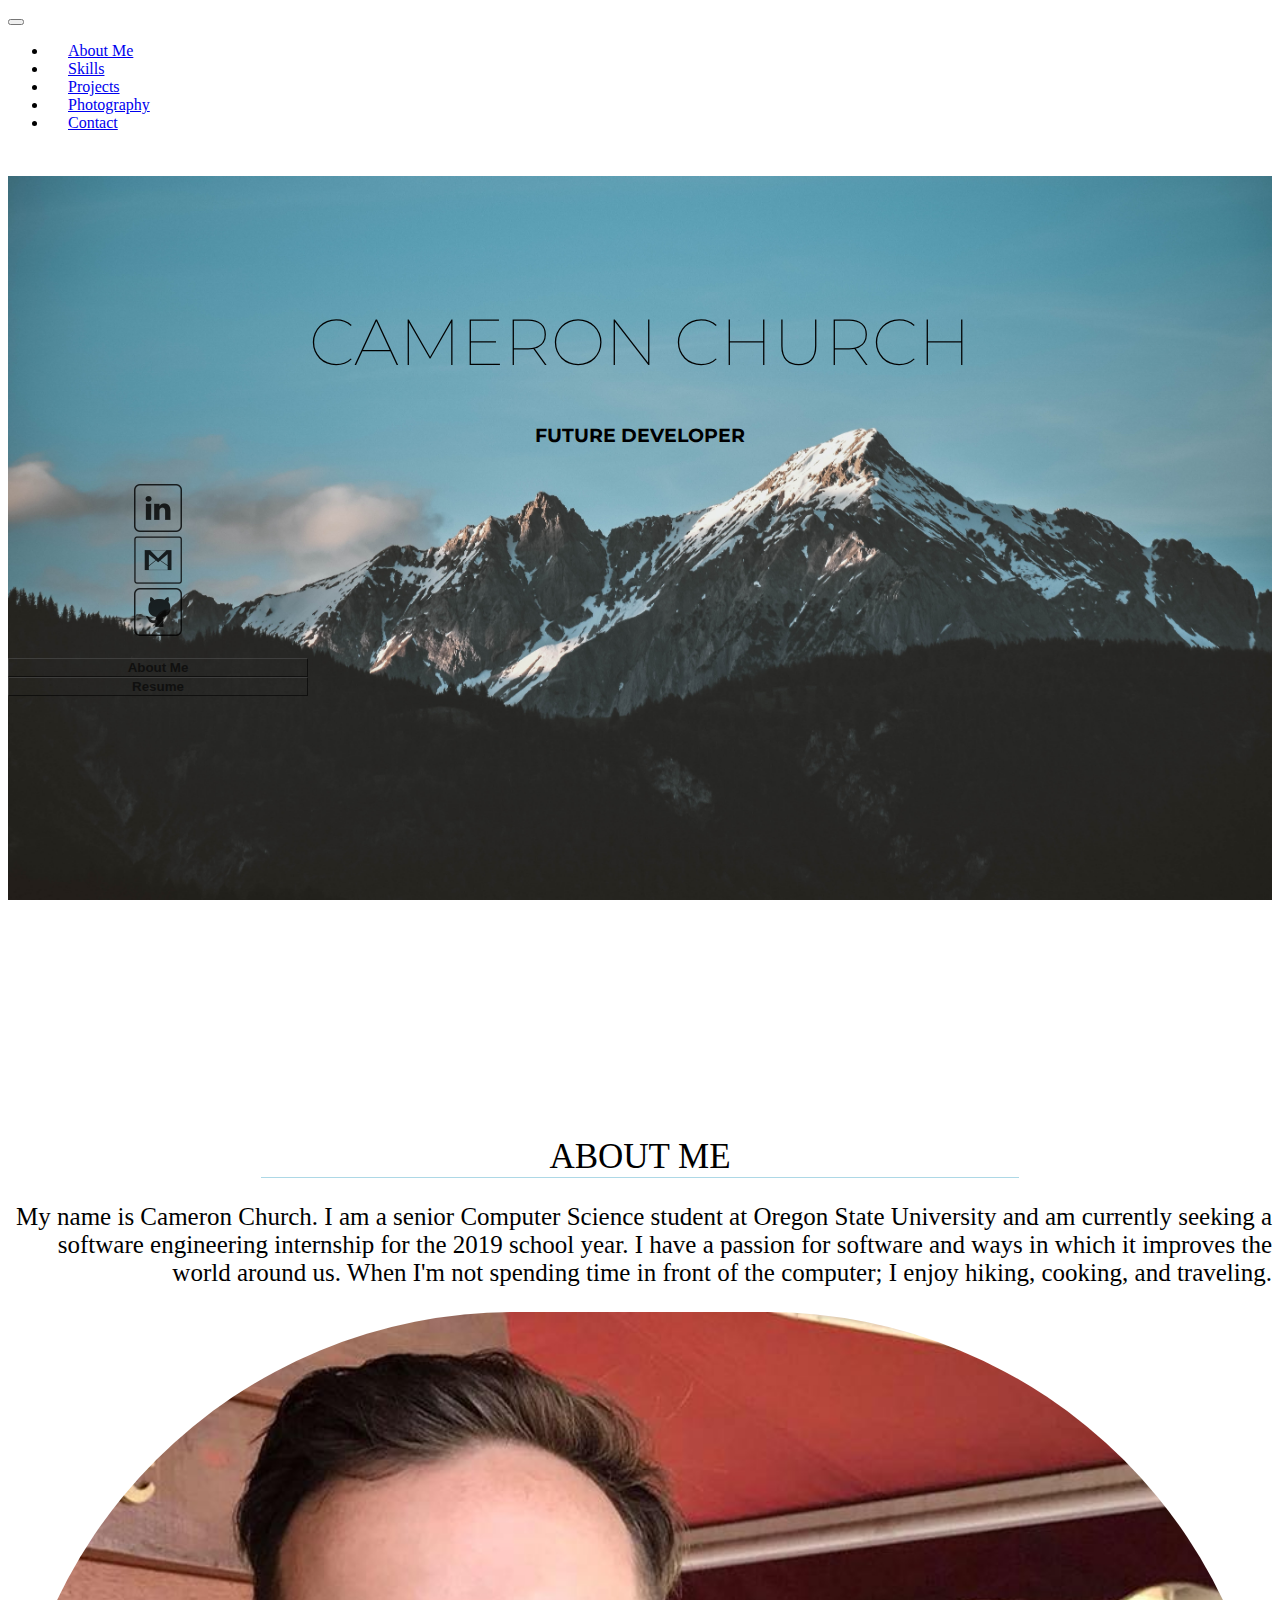
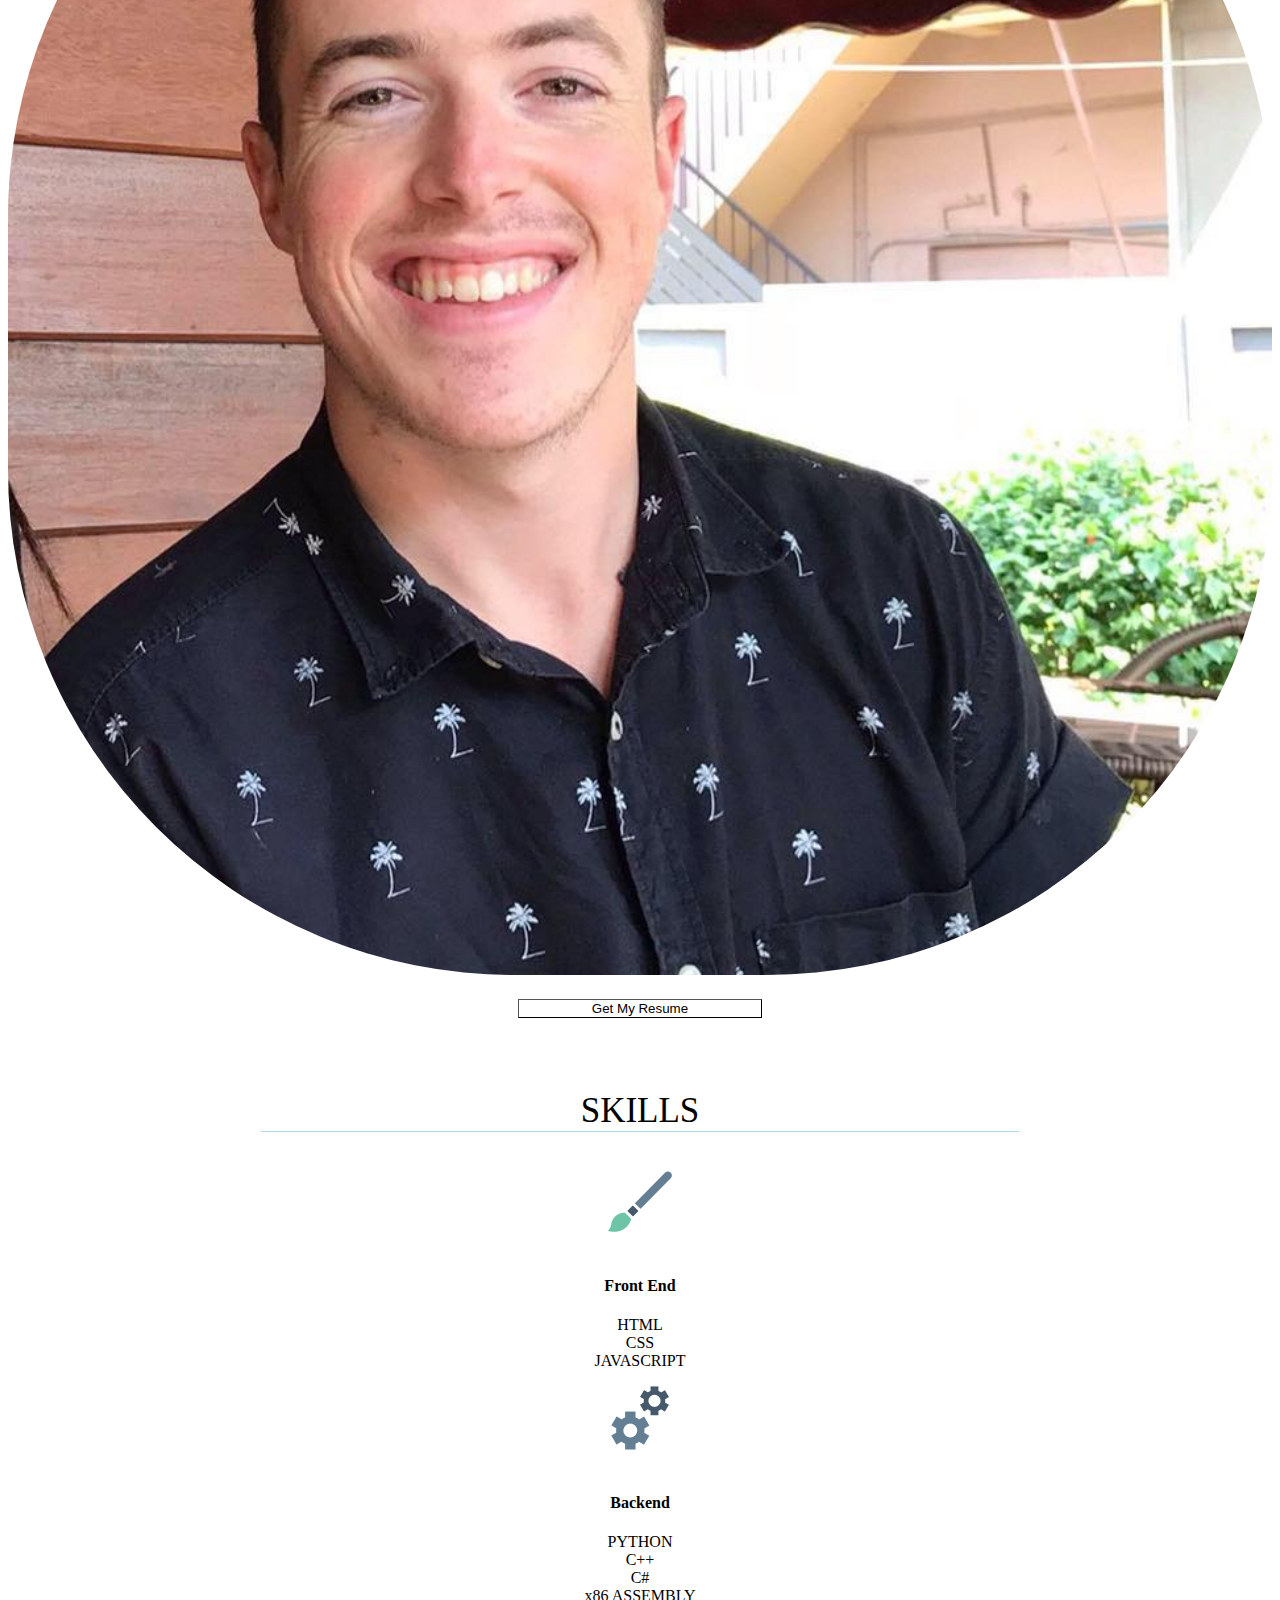
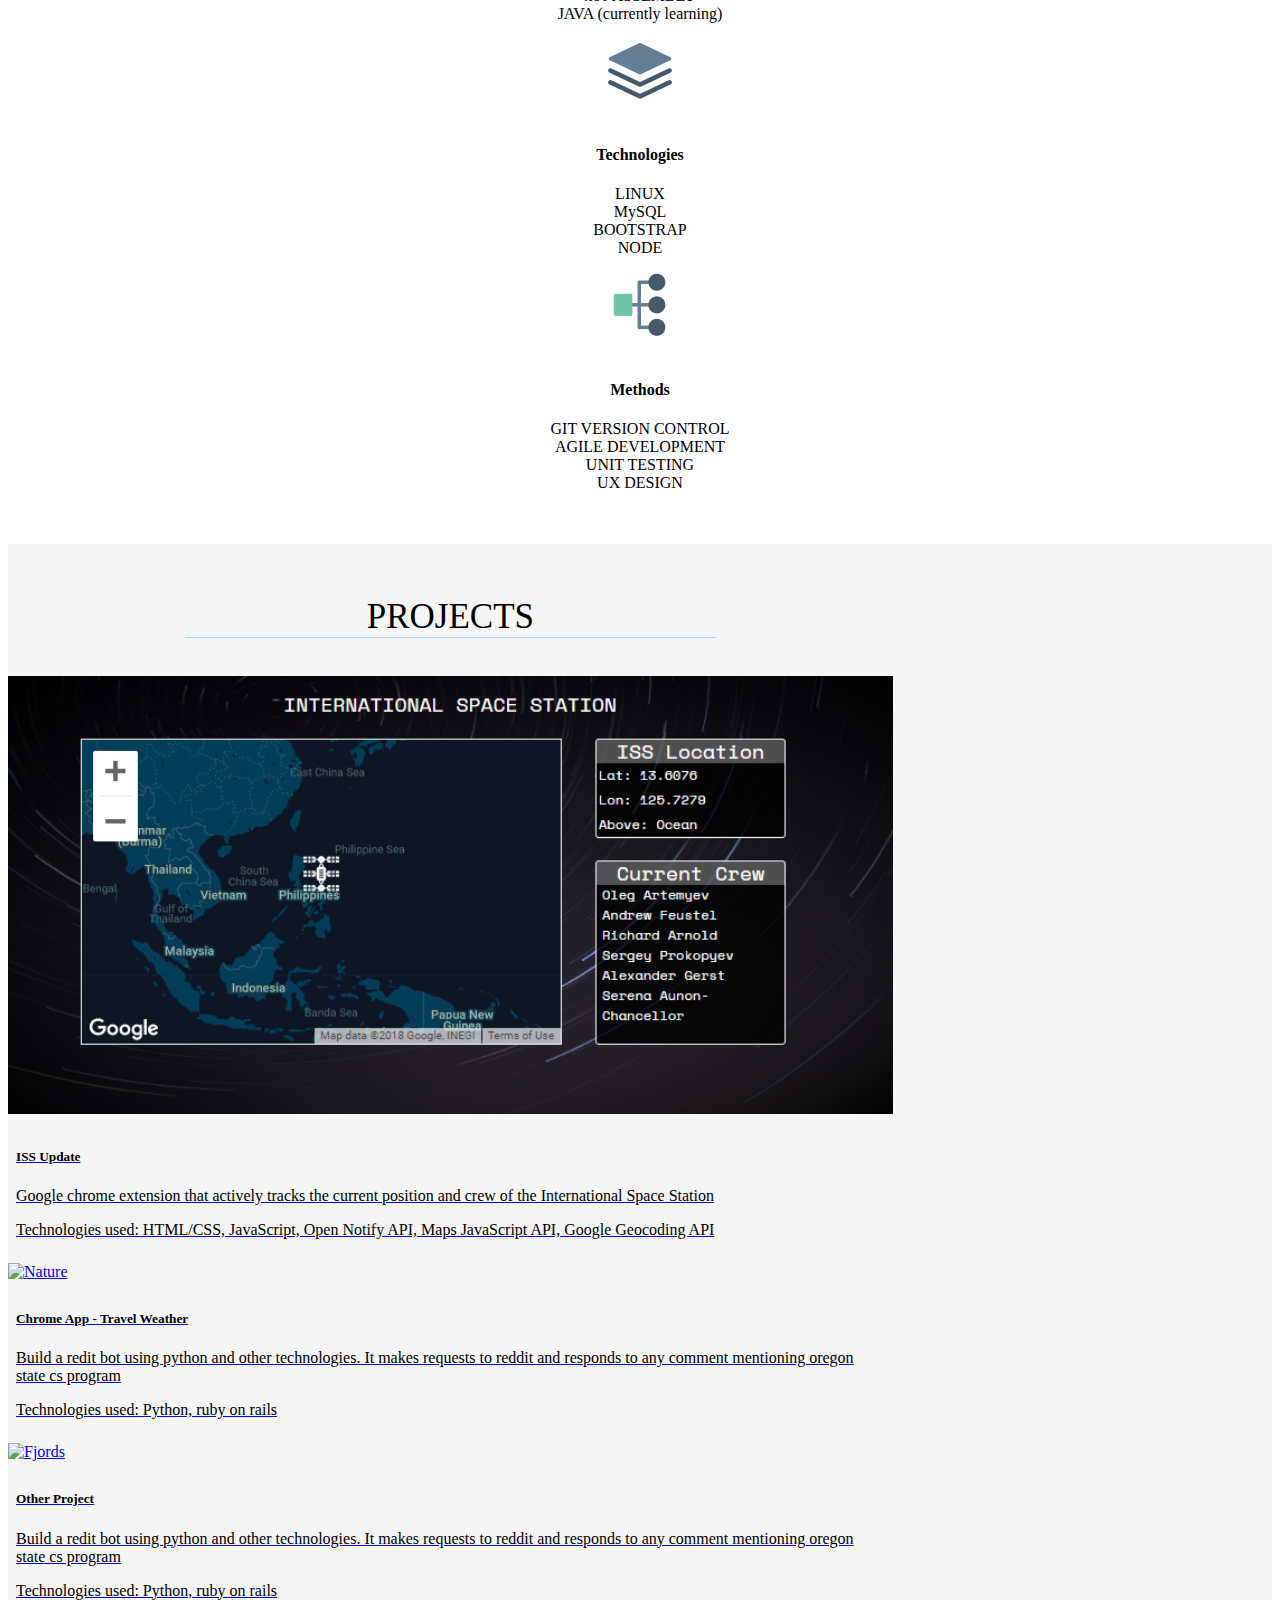
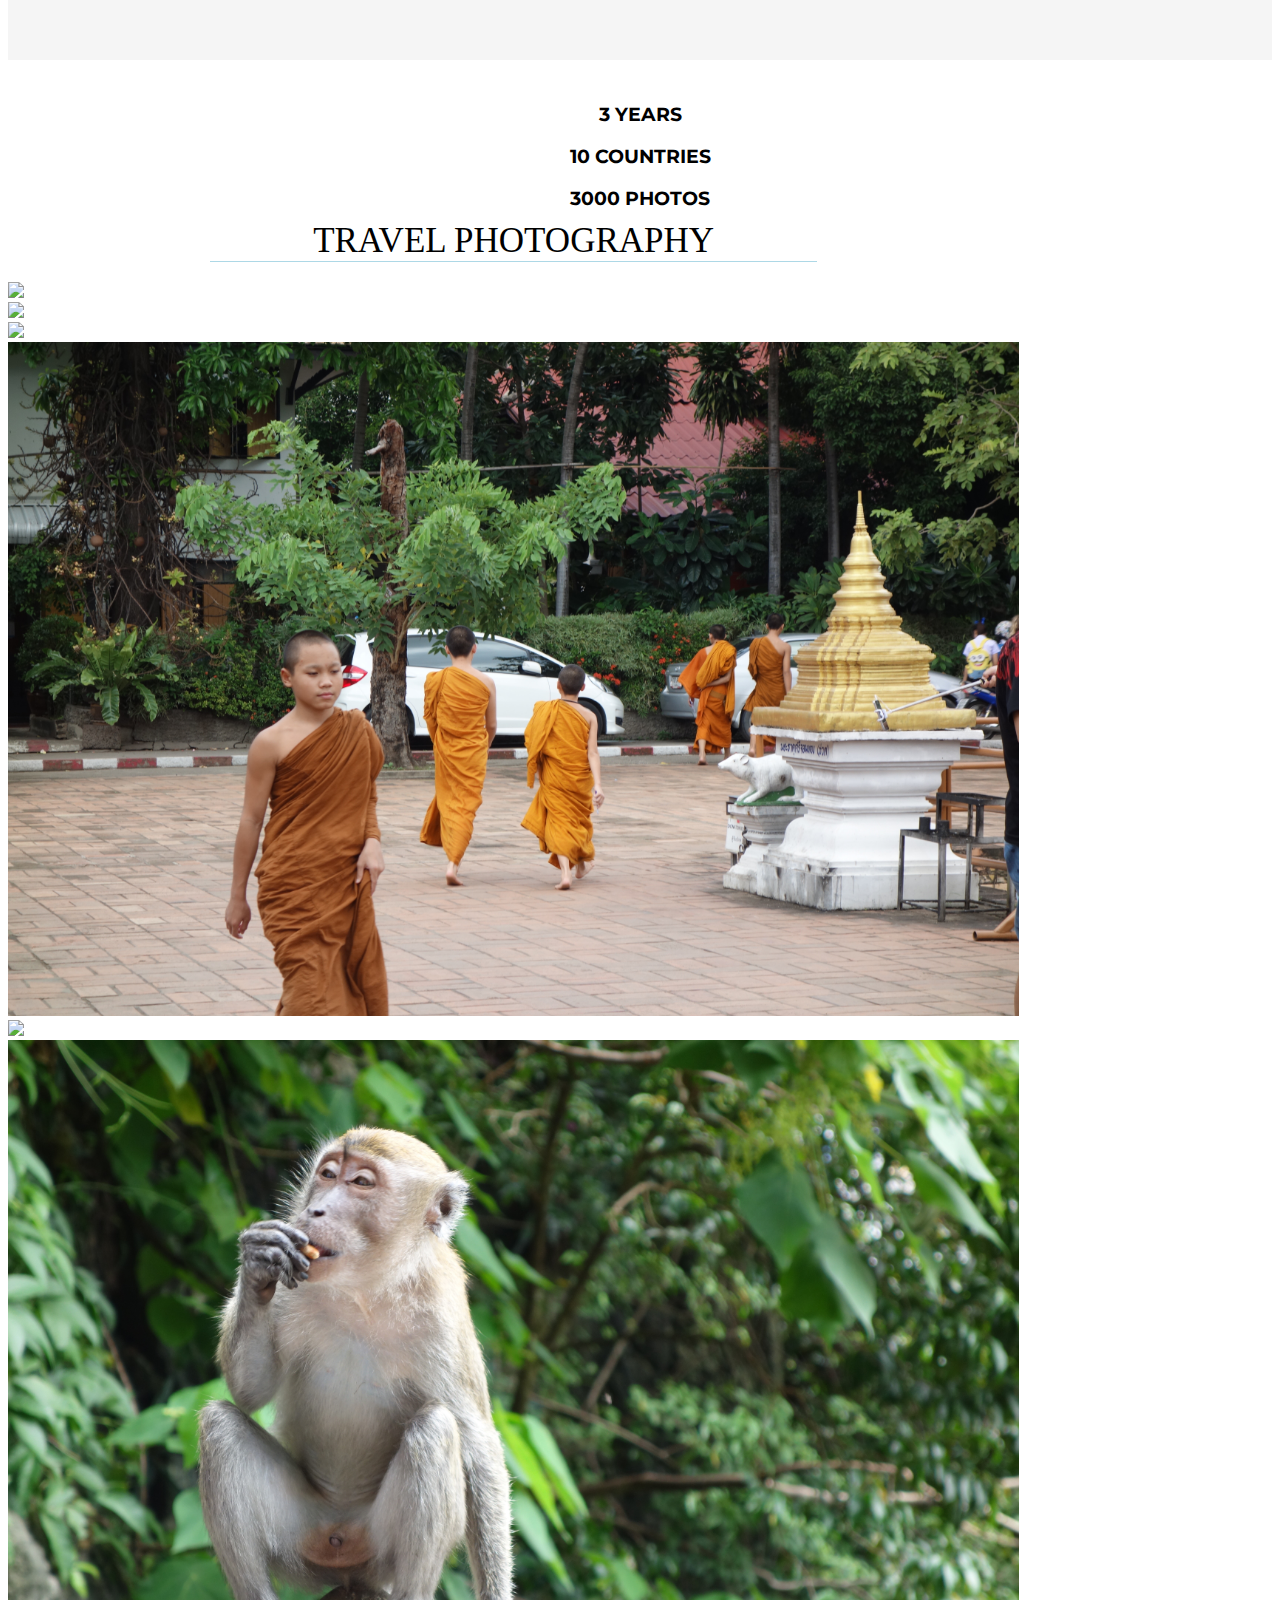
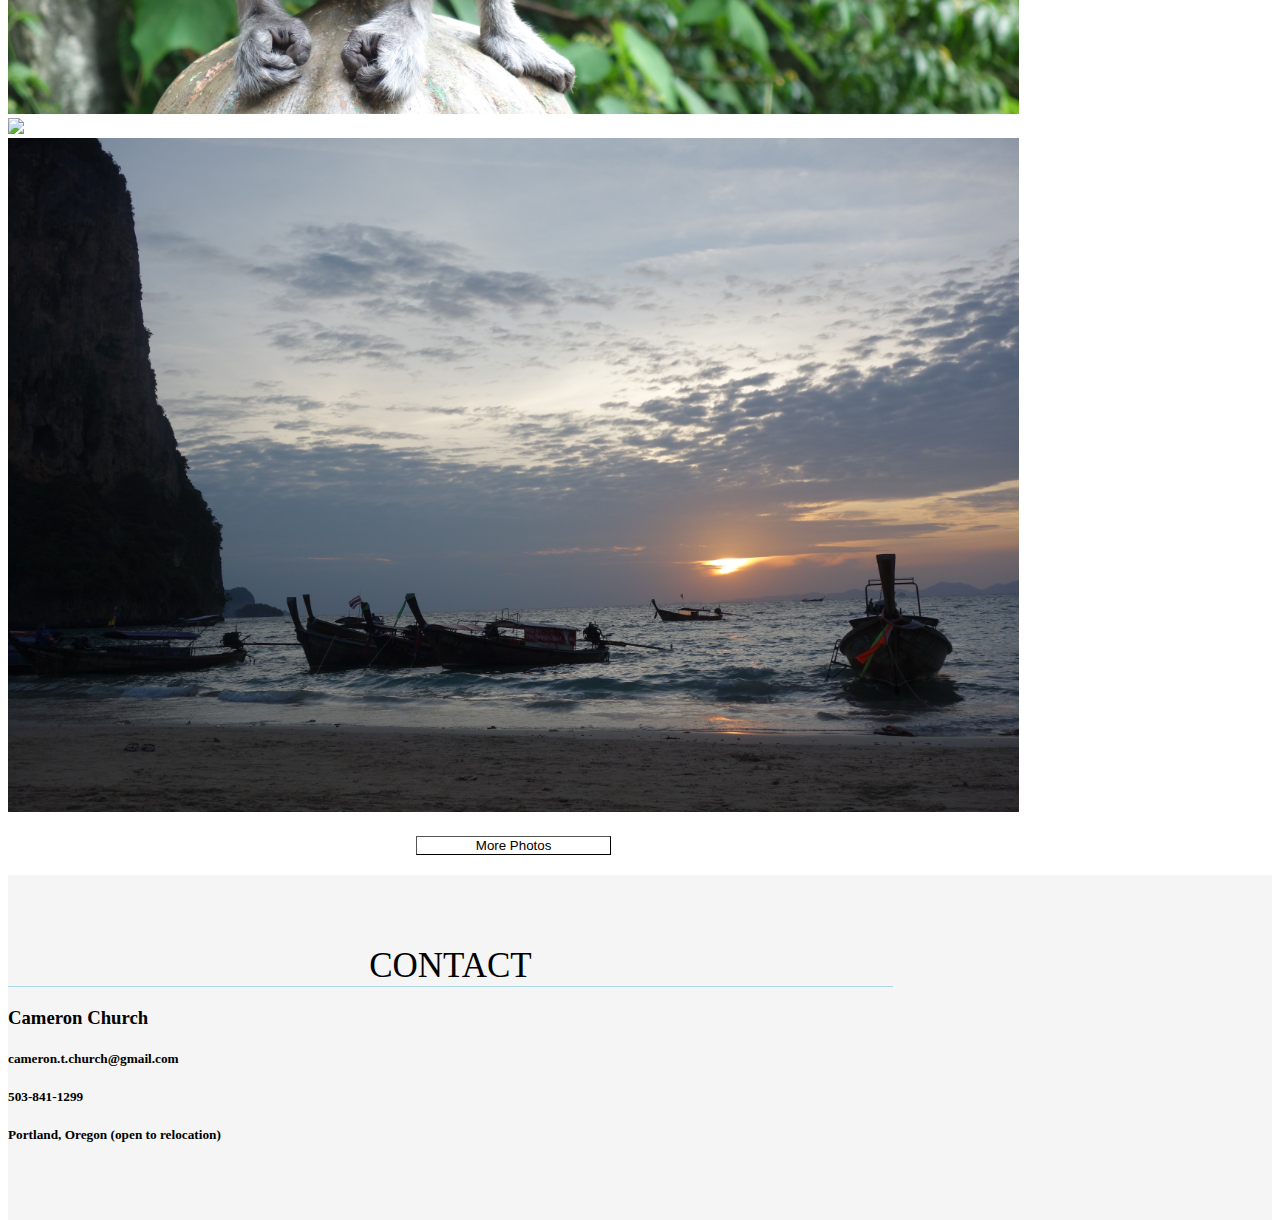
==== index.html @ 072e851b "Add files via upload" ====
<!DOCTYPE html>
<html lang="en">
<head>
    <title>Cameron Church</title>
    
    <!--Bootstrap meta tags-->
    <meta charset="utf-8">
    <meta name="viewport" content="width=device-width, initial-scale=1, shrink-to-fit=no">
    
    <!--bootstrap style sheet-->
    <link rel="stylesheet" href="https://stackpath.bootstrapcdn.com/bootstrap/4.1.3/css/bootstrap.min.css" integrity="sha384-MCw98/SFnGE8fJT3GXwEOngsV7Zt27NXFoaoApmYm81iuXoPkFOJwJ8ERdknLPMO" crossorigin="anonymous">
    
    <link href="https://fonts.googleapis.com/css?family=Montserrat:100,200,300" rel="stylesheet">


    <link rel="stylesheet" href="boots.css">
</head>

<body>
    <nav class="navbar fixed-top navbar-expand-md bg-dark navbar-dark">
      <button class="navbar-toggler" type="button" data-toggle="collapse" data-target="#collapsibleNavbar">
        <span class="navbar-toggler-icon"></span>
      </button>
      <div class="justify-content-center collapse navbar-collapse" id="collapsibleNavbar">
        <ul class="navbar-nav">
          <li class="nav-item">
            <a class="nav-link" href="#aboutMeJmp">About Me</a>
          </li>
          <li class="nav-item">
            <a class="nav-link" href="#">Skills</a>
          </li>
          <li class="nav-item">
            <a class="nav-link" href="#">Projects</a>
          </li>   
          <li class="nav-item">
            <a class="nav-link" href="#">Photography</a>
          </li>
          <li class="nav-item">
            <a class="nav-link" href="#">Contact</a>
          </li>
        </ul>
      </div>  
    </nav>
    
    <div class="container-fluid" id="titleScreen">
        

        
        
        <h1>CAMERON CHURCH</h1>
        <h3 style="font-family: Montserrat">FUTURE DEVELOPER</h3>
        <br>
        <div class="container">
          <div class="row">
            <div class="col">
              <img class="logo" src="images/linkedInLogo.png" alt="logo">
            </div>
            <div class="col">
              <img class="logo" src="images/emailLogo.png" alt="logo">
            </div>
            <div class="col">
              <img class="logo" src="images/GitHubLogo.png" alt="logo">
            </div>
          </div>
        </div>
        <br>
        <div class="container">
          <div class="row">
            <div class="col">
              <button type="button" class="btn btn-default aboutMeButton">About Me</button>
            </div>
            <div class="col">
              <button type="button" class="btn btn-default aboutMeButton">Resume</button>
            </div>
          </div>
        </div>
        
    </div>
    <div class="container aboutMe">
        <div class="row">
            <div class="col"><h3 class="sectionHeader">ABOUT ME</h3></div>
        </div>
      <div class="row">
        <div class="col-10">
          <p>My name is Cameron Church. I am a senior Computer Science student at <b>Oregon State University</b> and am <b>currently seeking a software engineering internship for the 2019 school year.</b> I have a passion for software and ways in which it improves the world around us. When I'm not spending time in front of the computer; I enjoy hiking, cooking, and traveling.</p>
        </div>
        <div class="col-2">
          <img class="cameronPhoto" src="images/cameronPhoto.jpg">
        </div>
      </div>
        <div class="buttonCon">
            <button type="button" class="btn btn-default photoButton">Get My Resume</button> 
            </div>
    </div>
    <div class="container" id="skillsDiv">
        <div class="row">
            <div class="col">
                <br>
            <h3 class="sectionHeader" style="text-align: center">SKILLS</h3>
            </div>
        </div>
        <br>
        <div class="row">
            <div class="col-lg ">
                <img class="logo" src="images/frontLogo.png">
                <br>
                <br>
                <h4>Front End</h4>
                <ul>
                    <li>HTML</li>
                    <li>CSS</li>
                    <li>JAVASCRIPT</li>
                </ul>
            </div>
        <div class="col-lg ">
            <img class="logo" src="images/backendLogo.png">
            <br>
            <br>
            <h4>Backend</h4>
            <ul>                    
                <li>PYTHON</li>
                <li>C++</li>
                <li>C#</li>
                <li>x86 ASSEMBLY</li>
                <li>JAVA (currently learning)</li>
            </ul>
        </div>
        <div class="col-lg ">
            <img class="logo" src="images/techLogo.png">
            <br>
            <br>
            <h4>Technologies</h4>
            <ul>                    
                <li>LINUX</li>
                <li>MySQL</li>
                <li>BOOTSTRAP</li>
                <li>NODE</li>
            </ul>
        </div>
        <div class="col-lg ">
            <img class="logo" src="images/methodsLogo.png">
            <br>
            <br>
            <h4>Methods</h4>
            <ul>                    
                <li>GIT VERSION CONTROL</li>
                <li>AGILE DEVELOPMENT</li>
                <li>UNIT TESTING</li>
                <li>UX DESIGN</li>
            </ul>
        </div>
        </div>
    </div>
    
    <br><br>
    <div class="container-fluid projectGalleryBack">
        <div class="container-fluid projGalleryBlocks">
        <div class="row">
            <div class="col">
                <br>
            <h3 class="sectionHeader" style="text-align: center">PROJECTS</h3>
            </div>
        </div>
        <br>
        <div class="row">
          <div class="col-md-4">
            <div class="thumbnail">
              <a href="https://www.reddit.com/r/nba/">
                <img src="/images/smallWindow.PNG" alt="Lights" style="width:100%">
                <div class="caption">
                    <h5>ISS Update</h5>    
                  <p>Google chrome extension that actively tracks the current position and crew of the International Space Station</p>
                    <p>Technologies used: HTML/CSS, JavaScript, Open Notify API, Maps JavaScript API, Google Geocoding API</p>
                </div>
              </a>
            </div>
          </div>
          <div class="col-md-4">
            <div class="thumbnail">
              <a href="/w3images/nature.jpg">
                <img src="/images/boats.JPG" alt="Nature" style="width:100%">
                <div class="caption">
                  <h5>Chrome App - Travel Weather</h5>    
                  <p>Build a redit bot using python and other technologies. It makes requests to reddit and responds to any comment mentioning oregon state cs program</p>
                    <p>Technologies used: Python, ruby on rails</p>
                </div>
              </a>
            </div>
          </div>
          <div class="col-md-4">
            <div class="thumbnail">
              <a href="/w3images/fjords.jpg">
                <img src="images/boats.JPG" alt="Fjords" style="width:100%">
                <div class="caption">
                  <h5>Other Project</h5>    
                  <p>Build a redit bot using python and other technologies. It makes requests to reddit and responds to any comment mentioning oregon state cs program</p>
                    <p>Technologies used: Python, ruby on rails</p>
                </div>
              </a>
            </div>
          </div>
        </div>
        </div>
        <br><br>
    </div>
        <div class="container-fluid" id="contactScreen">
        <div class="row" style="text-align: center">
            <div class="col"><h3>3 YEARS</h3></div>
            <div class="col"><h3>10 COUNTRIES</h3></div>
            <div class="col"><h3>3000 PHOTOS</h3></div>
            </div>
            
    </div>
    
    
    
    
<div class="container-fluid" id="travelSection">
        <br><br>
         <h3 class="sectionHeader" style="text-align: center">TRAVEL PHOTOGRAPHY</h3>
        <div class="row photoGridRow">
            <div class="col"><img src="images/boats.JPG" class="travelImg"></div>
            <div class="col"><img src="images/travel/bali1.jpg" class="travelImg"></div>
            <div class="col"><img src="images/travel/DSC01386.jpg" class="travelImg"></div>
            <div class="col"><img src="images/travel/DSC01593.jpg" class="travelImg"></div>
        </div>
        <div class="row photoGridRow">
            <div class="col"><img src="images/travel/DSC01543.jpg" class="travelImg"></div>
            <div class="col"><img src="images/travel/malay2.jpg" class="travelImg"></div>
            <div class="col"><img src="images/travel/thai2.jpg" class="travelImg"></div>
            <div class="col"><img src="images/travel/thai1.jpg" class="travelImg"></div>
        </div>
            <div class="buttonCon">
            <button type="button" class="btn btn-default photoButton">More Photos</button> 
            </div>
        
        </div>
    
    <div class="container-fluid" id="contactSection">
        <br>
         
    <div class="container-fluid projectGalleryBack">
        <div class="container-fluid projGalleryBlocks">
        <div class="row">
            <div class="col">
                <br>
            <h3 class="sectionHeader" style="text-align: center">CONTACT</h3>
        <h3>Cameron Church</h3>
        <h5>cameron.t.church@gmail.com</h5>
        <h5>503-841-1299</h5>
        <h5>Portland, Oregon (open to relocation)</h5>
            </div>
        </div>
        <br>
 
        </div>
        <br><br>
    </div>


<div class="container">
        
        </div>
    
    
    </div>
    

    
    
    
    <!--boostrap scripts-->
    <script src="https://code.jquery.com/jquery-3.3.1.slim.min.js" integrity="sha384-q8i/X+965DzO0rT7abK41JStQIAqVgRVzpbzo5smXKp4YfRvH+8abtTE1Pi6jizo" crossorigin="anonymous"></script>
    <script src="https://cdnjs.cloudflare.com/ajax/libs/popper.js/1.14.3/umd/popper.min.js" integrity="sha384-ZMP7rVo3mIykV+2+9J3UJ46jBk0WLaUAdn689aCwoqbBJiSnjAK/l8WvCWPIPm49" crossorigin="anonymous"></script>
    <script src="https://stackpath.bootstrapcdn.com/bootstrap/4.1.3/js/bootstrap.min.js" integrity="sha384-ChfqqxuZUCnJSK3+MXmPNIyE6ZbWh2IMqE241rYiqJxyMiZ6OW/JmZQ5stwEULTy" crossorigin="anonymous"></script>
</body>
</html>
---- boots.css ----
body, html {
    height: 100%;
    font-family: Calibri;
    
}

.nav-item{
    padding-right: 20px;
    padding-left: 20px;
}

.sectionHeader{
    border-bottom: 1px solid lightblue;
    margin-left: 20%;
    margin-right: 20%;
    font-size: 35px;
    font-weight: 100;
    margin-bottom: 20px;
}

#titleScreen {
    /* The image used */
    background-image: url(images/mountainBackground.jpg);

    /* Full height */
    height: 100%;

    /* Center and scale the image nicely */
    background-position: center;
    background-repeat: no-repeat;
    background-size: cover;
    background-attachment: fixed;
    
    text-align: center;
    padding: 0px;
}

#titleScreen h1{
    padding-top: 10%;
    font-size: 65px;
    font-weight: 100;
    font-family: Montserrat
}

#titleScreen .container{
    width: 300px;
    opacity: .8;
    
}

.logo:hover{
    opacity: .5;
}

.aboutMeButton{
    background-color: transparent;
    border-color: black;
    border-width: 1.5px;
    opacity: .7;
    font-weight: 600;
    width: 100%;
}
.aboutMeButton:hover{
    opacity: .5;

}

/*
About me
*/
.aboutMe{
    text-align: center;
    padding-top: 20pt;     
    font-weight: 100;

}
.aboutMe p{
    text-align: right;
    font-size: 25px;
}
.aboutMe h3{

}



.cameronPhoto{
    width: 100%;
    height: auto;
    border-radius: 40%;
}





.col-lg{
    text-align: center;
}

.col-lg ul{
    list-style-type: none;
    padding: 0;
    
}

.projectGalleryBack{
    width: 100%;
    background-color: whitesmoke;
    ;

}

.projGalleryBlocks{
    width: 70%;
    
}

}
.thumbnail{
    
}

.caption{
    color: black;
    padding: 8px;
}




.carousel{
    width: 80%;
    margin-left: auto
    
}


.col-6{
    background-color: whitesmoke
}




.travelPar{
    font-size: 25px;
}
#travelBack{
    background-color: whitesmoke;
}
#carouselExampleIndicators{
    background-color: black;
}

#contactScreen{
    background-image: url(images/mountain2.jpg);
        /* Full height */
    height: 10%;

    /* Center and scale the image nicely */
    background-position: center;
    background-repeat: no-repeat;
    background-size: cover;
    background-attachment:fixed;
    font-family: Montserrat;
    
}
#contactScreen .row{
    padding-top: 25px
}

/*
Image gallary*/
#travelSection{
    width: 80%;
    background-color: white
}
.photoGridRow{
    height: auto;
    width: auto;
    padding: 0px;
    
}
.photoGridRow div{
    padding: 0px;
    
}
.travelImg{
    width: 100%;
    padding: 0px;
}

.travelImg:hover{
    opacity: .8;
}

.buttonCon{
    padding: 20px;
    
}
.photoButton{
    background-color: transparent;
    border-color: black;
    border-width: 1.5px;
    border-radius: 0%;
    margin-left: auto;
    margin-right: auto;
    width: 20%;
    display: block;
 
}
.photoButton:hover{
    opacity: .7;
    background-color: lightgrey;
}

#contactSection{
    background-color: whitesmoke;
}

#contactSection h3, h5{
    display: block;
    margin-left: auto;
    margin-right: auto;
}
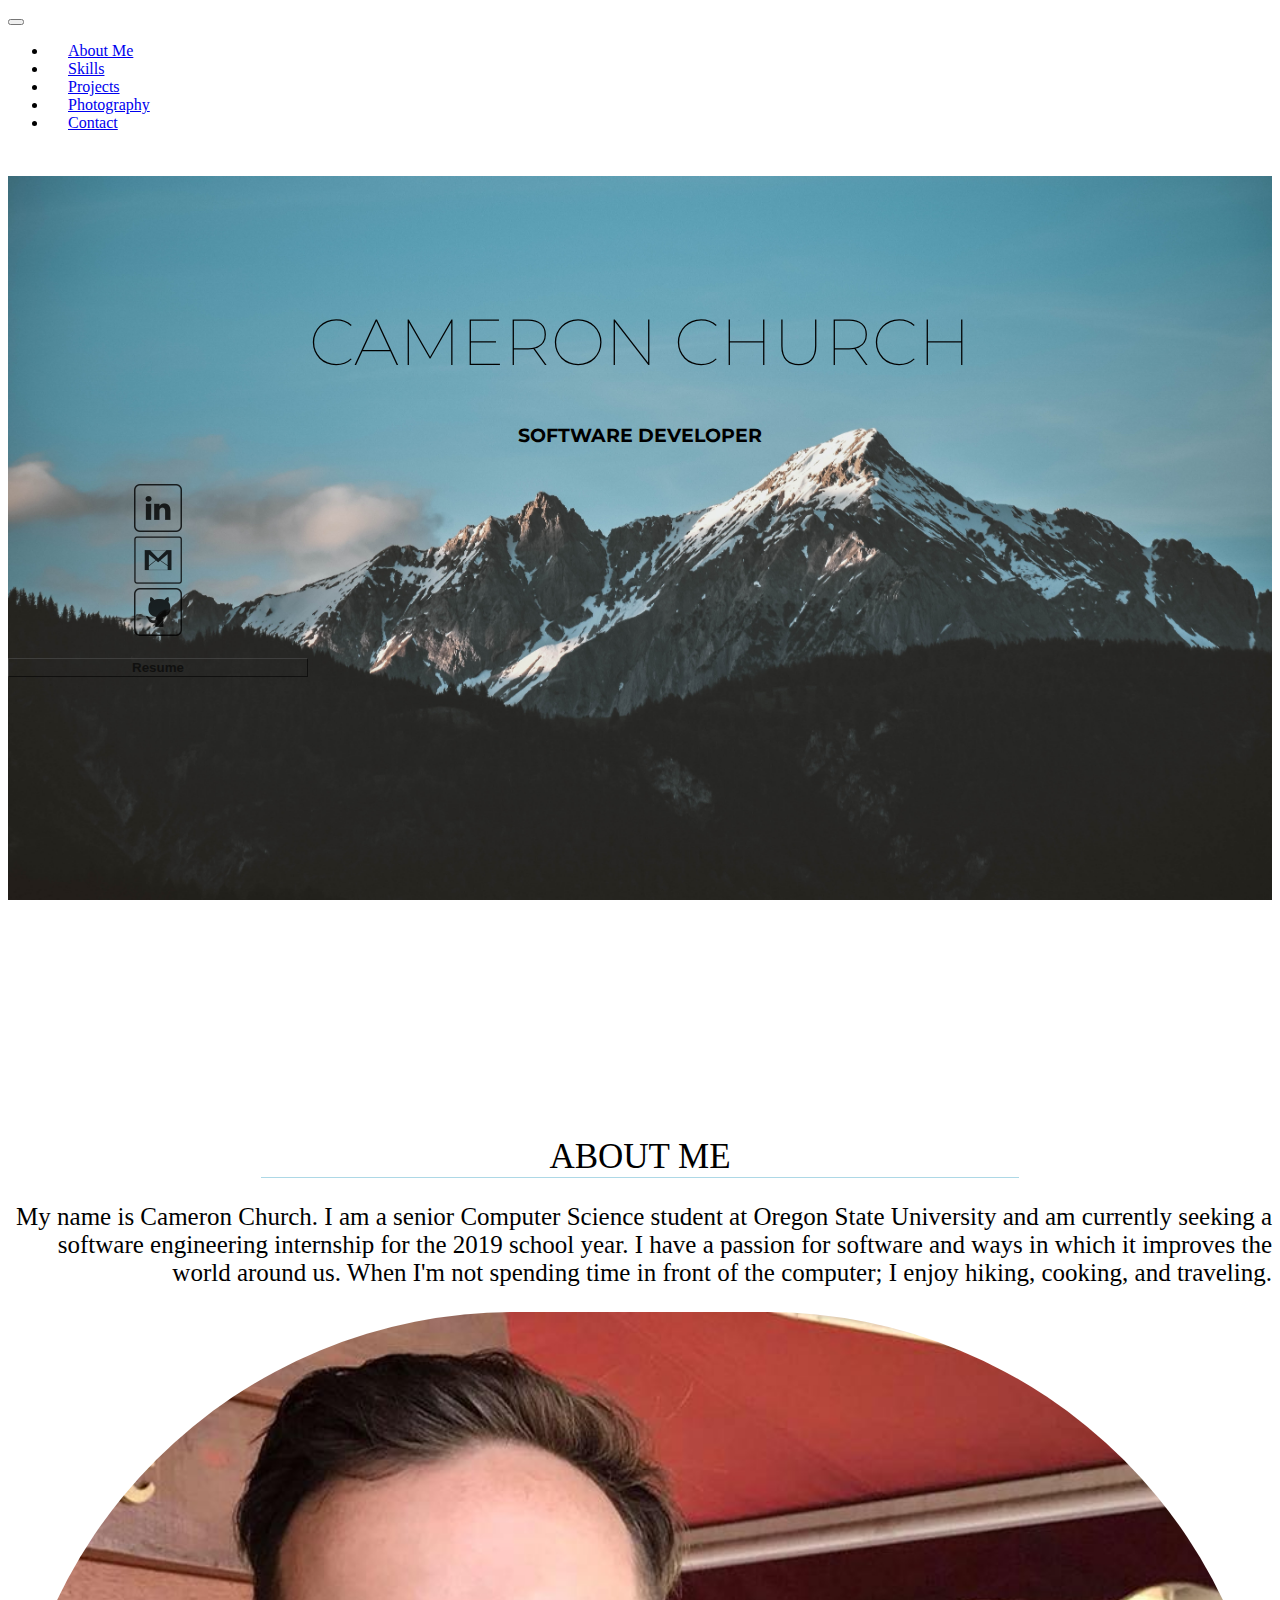
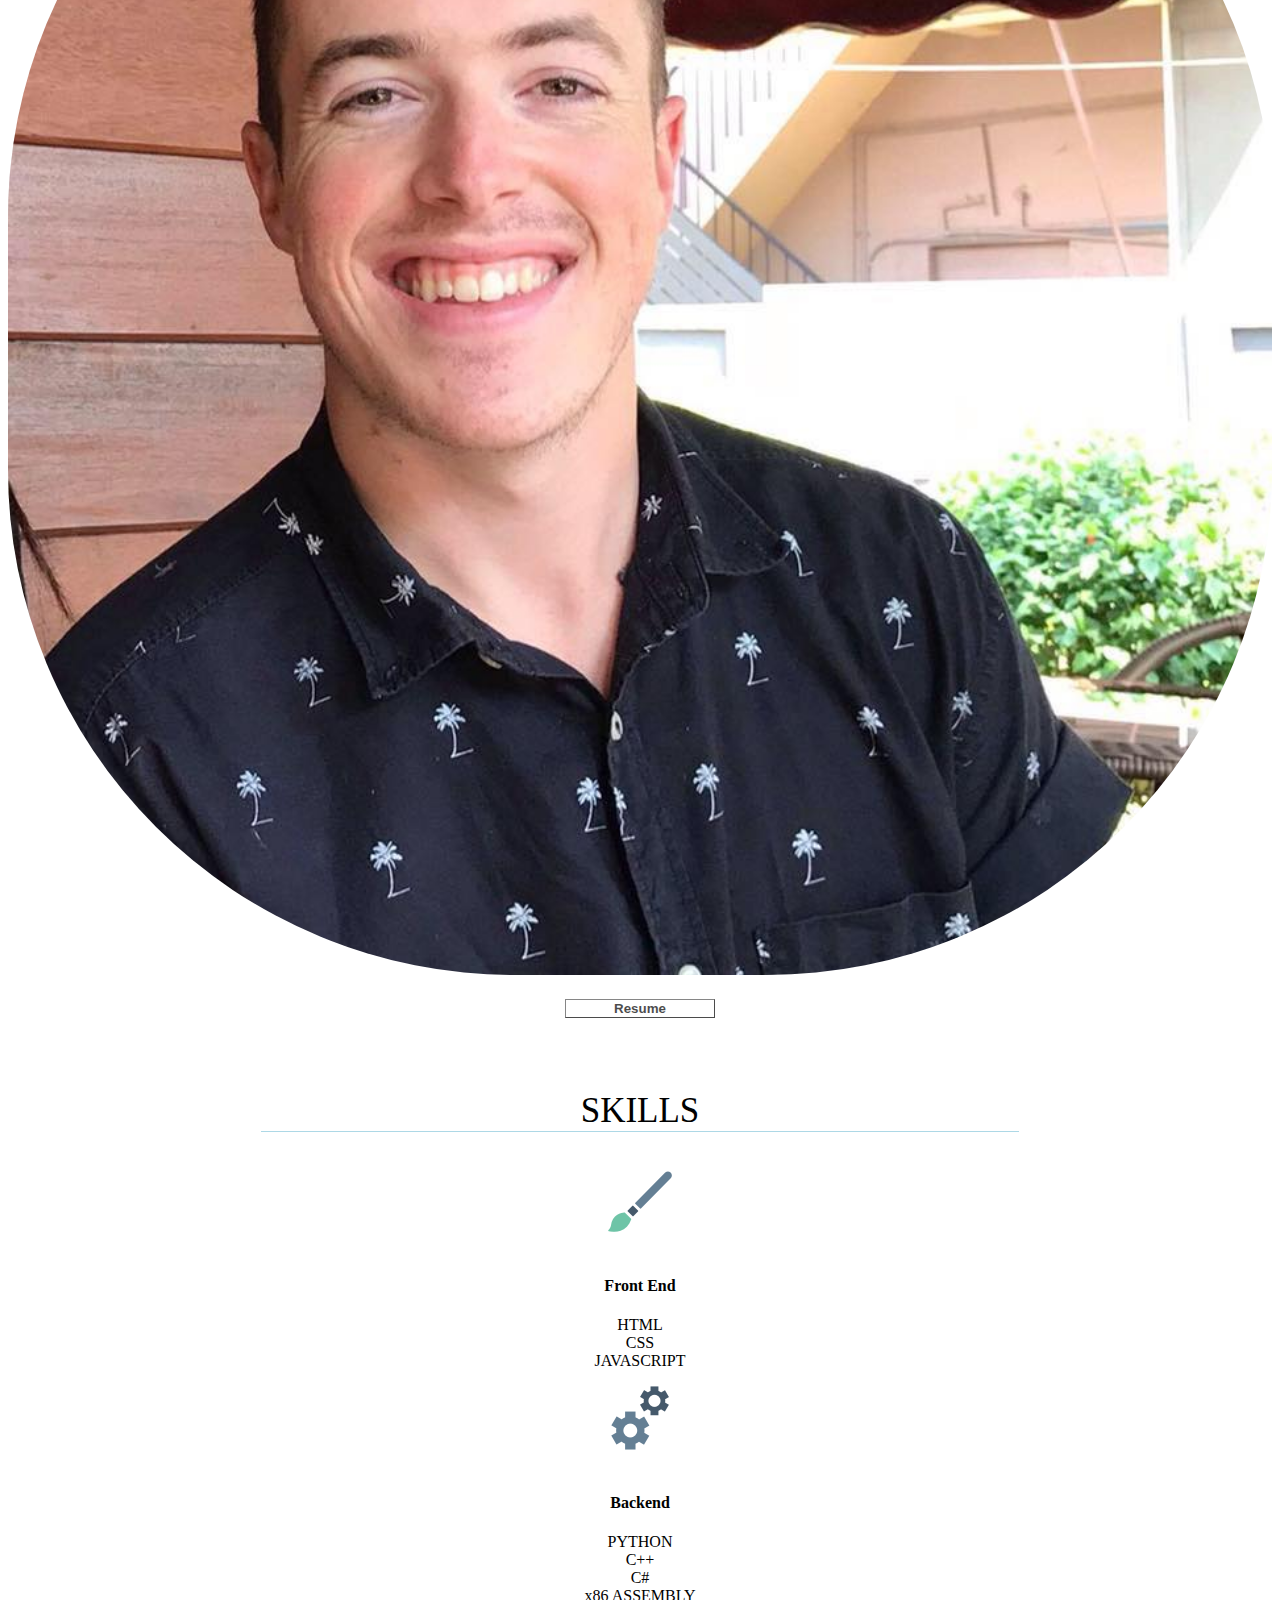
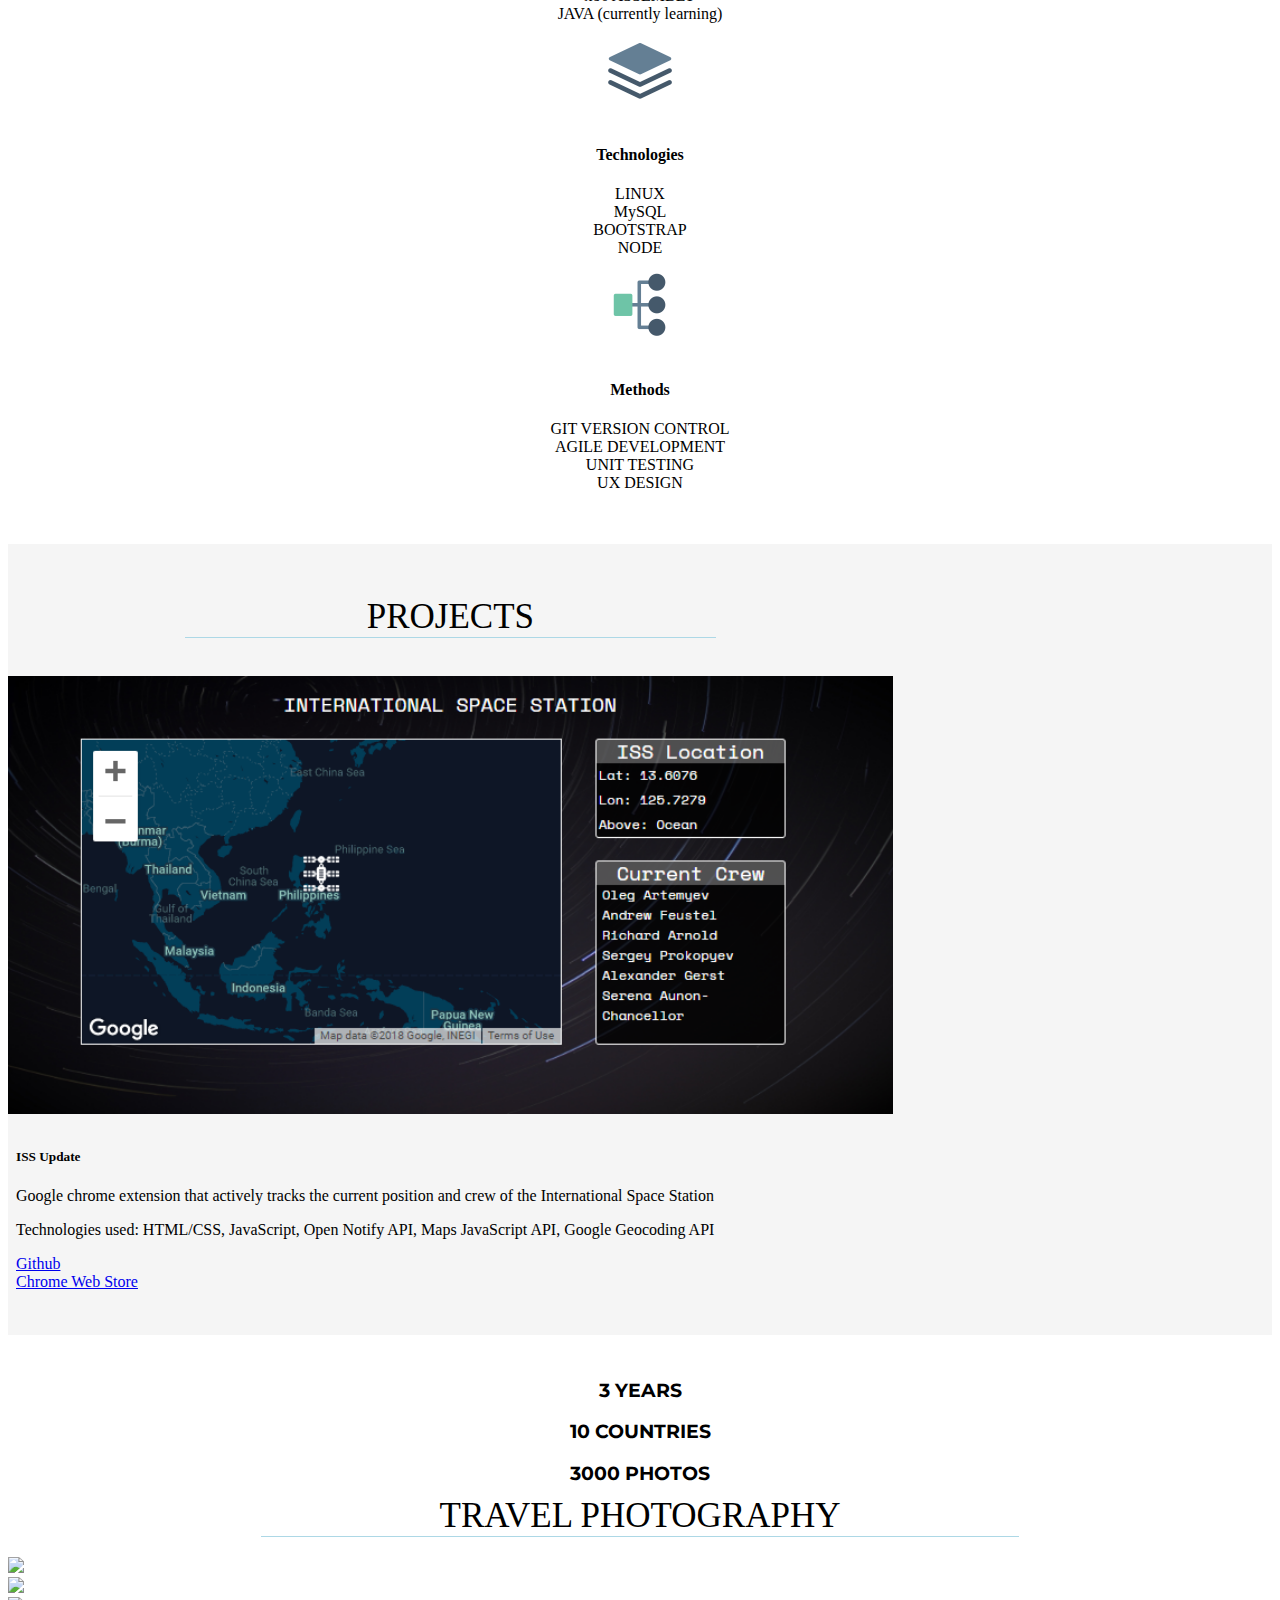
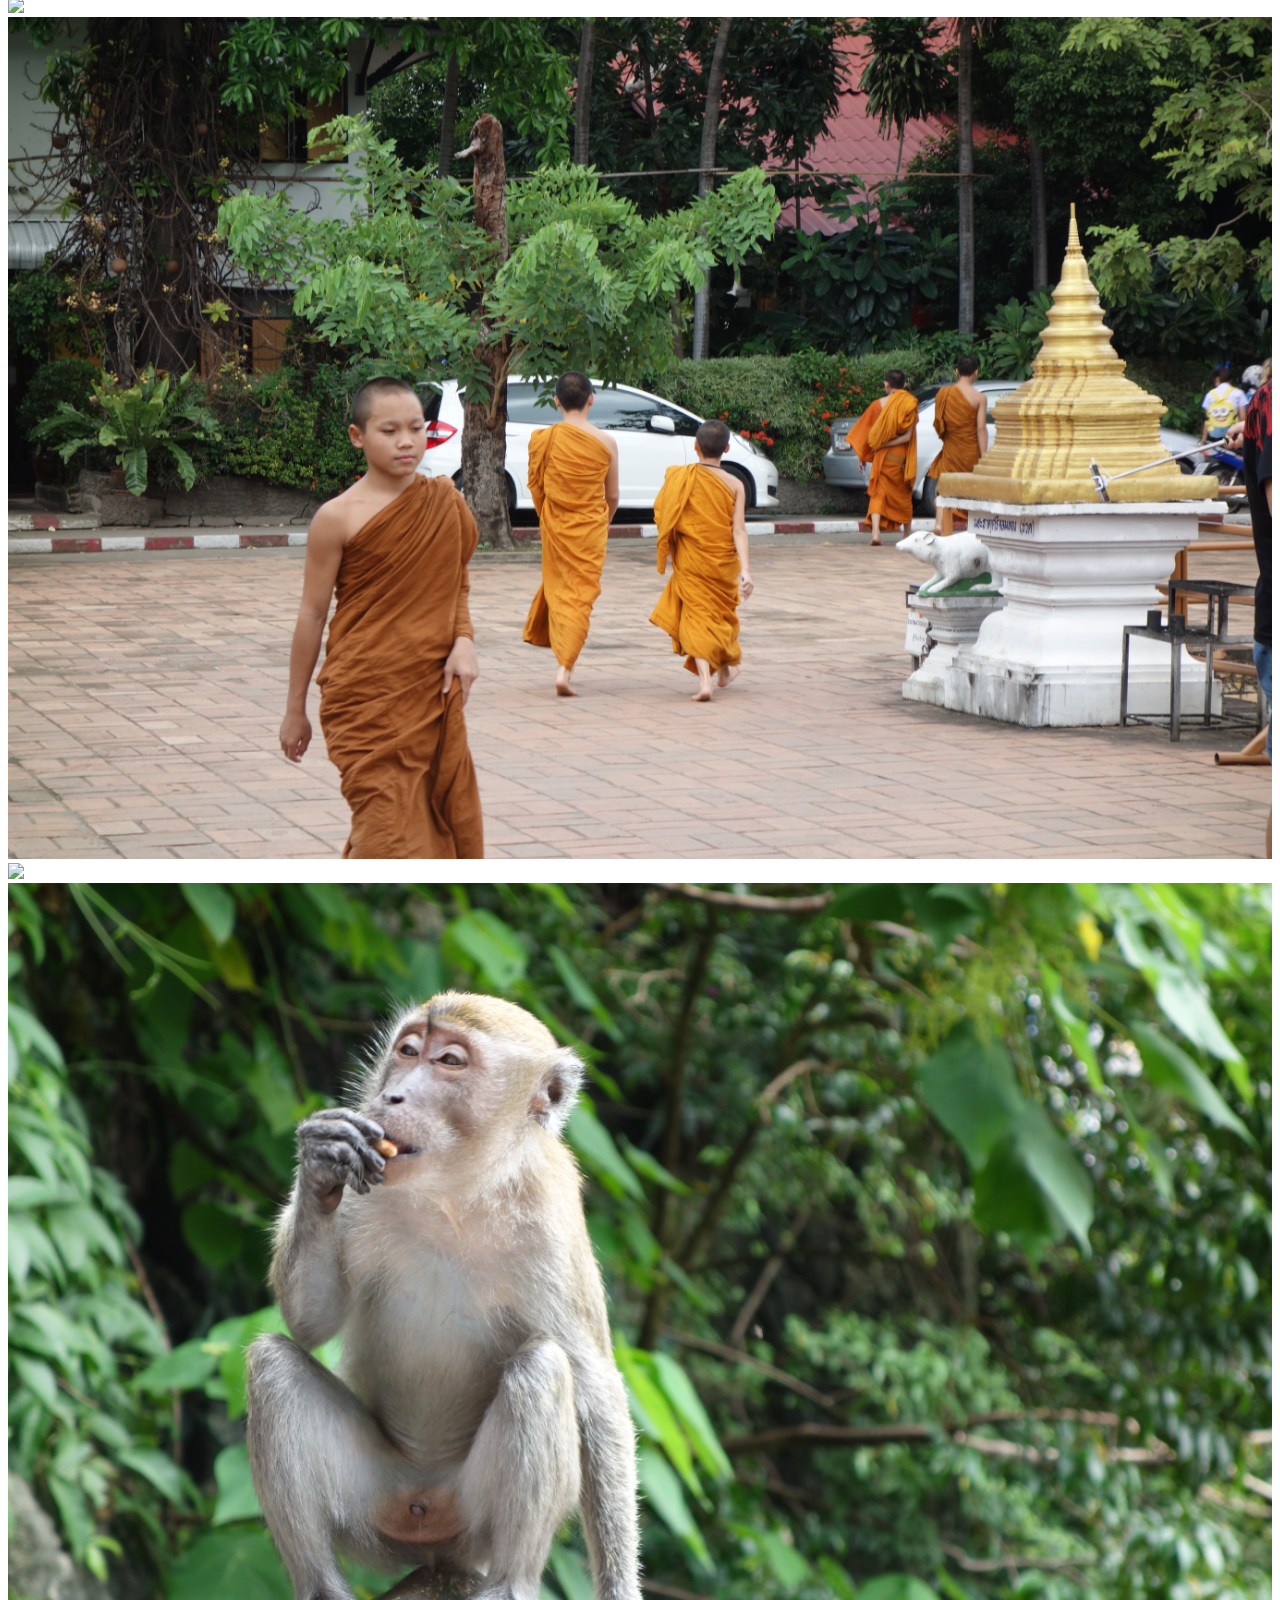
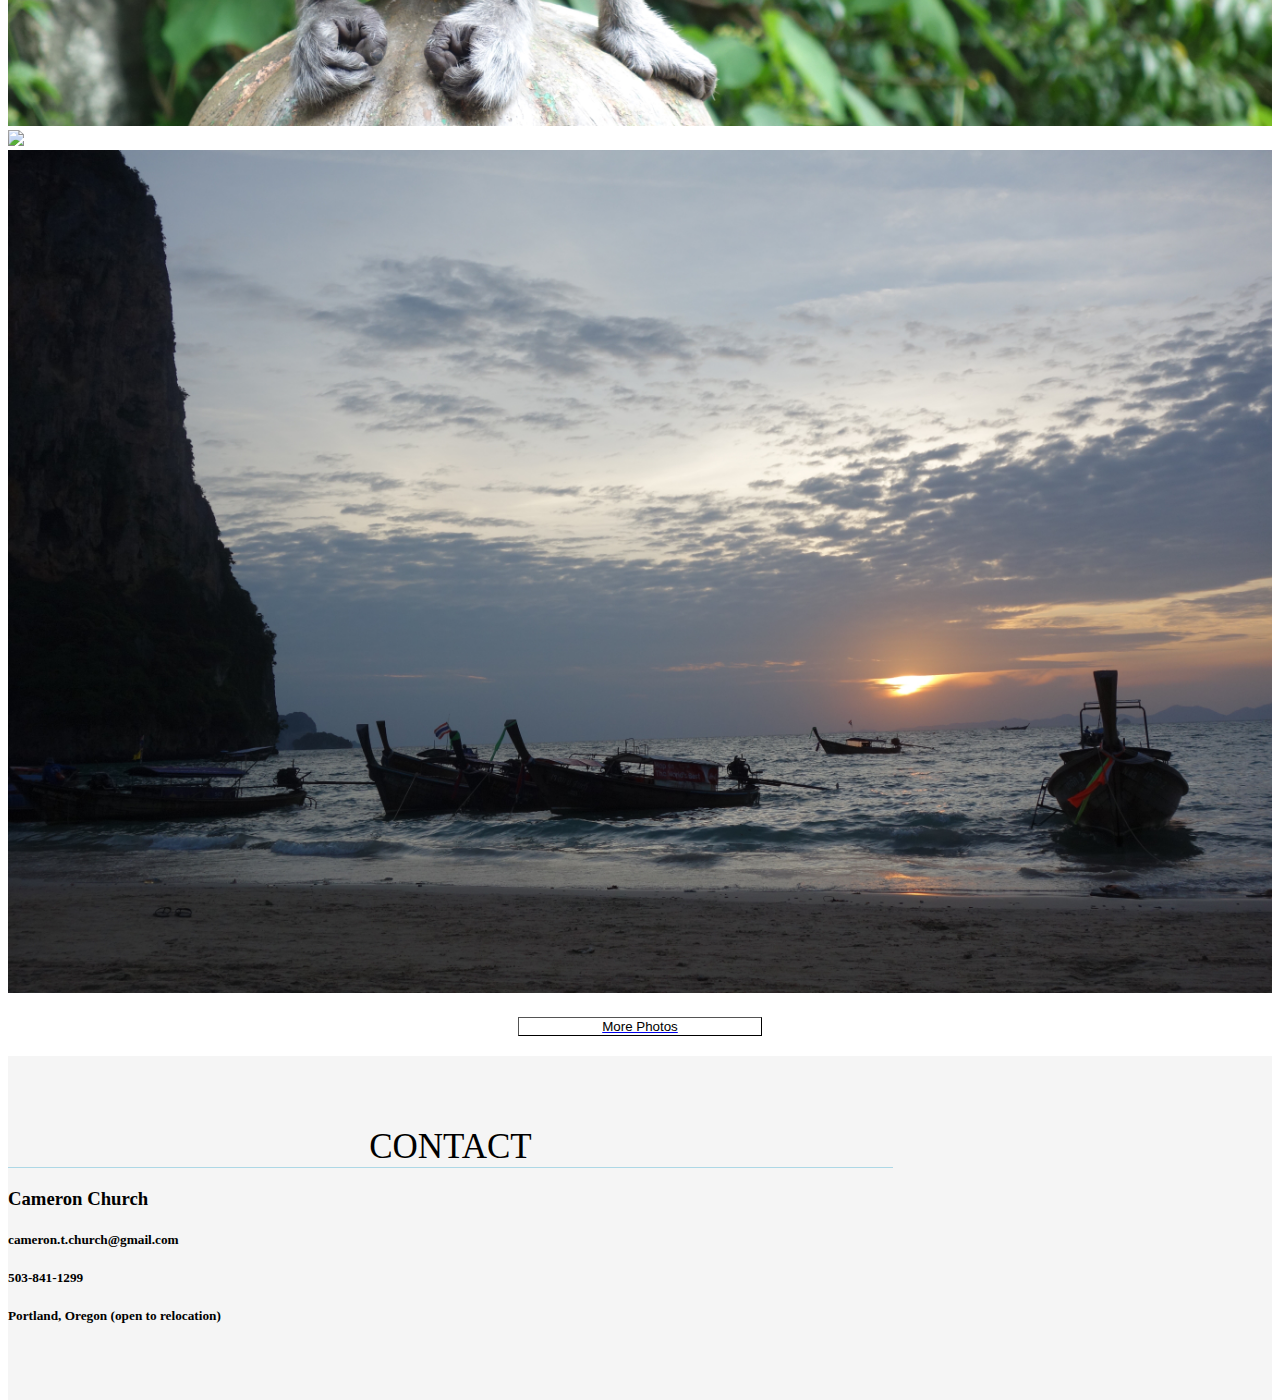
==== commit 9dc94157: "Add files via upload" ====
--- a/index.html
+++ b/index.html
@@ -9,6 +9,8 @@
     
     <!--bootstrap style sheet-->
     <link rel="stylesheet" href="https://stackpath.bootstrapcdn.com/bootstrap/4.1.3/css/bootstrap.min.css" integrity="sha384-MCw98/SFnGE8fJT3GXwEOngsV7Zt27NXFoaoApmYm81iuXoPkFOJwJ8ERdknLPMO" crossorigin="anonymous">
+    
+    <script src="https://ajax.googleapis.com/ajax/libs/jquery/3.3.1/jquery.min.js"></script>
     
     <link href="https://fonts.googleapis.com/css?family=Montserrat:100,200,300" rel="stylesheet">
 
@@ -27,16 +29,16 @@
             <a class="nav-link" href="#aboutMeJmp">About Me</a>
           </li>
           <li class="nav-item">
-            <a class="nav-link" href="#">Skills</a>
-          </li>
-          <li class="nav-item">
-            <a class="nav-link" href="#">Projects</a>
+            <a class="nav-link" href="#skillsDiv">Skills</a>
+          </li>
+          <li class="nav-item">
+            <a class="nav-link" href="#projectsDiv">Projects</a>
           </li>   
           <li class="nav-item">
-            <a class="nav-link" href="#">Photography</a>
-          </li>
-          <li class="nav-item">
-            <a class="nav-link" href="#">Contact</a>
+            <a class="nav-link" href="#photoDiv">Photography</a>
+          </li>
+          <li class="nav-item">
+            <a class="nav-link" href="#contactDiv">Contact</a>
           </li>
         </ul>
       </div>  
@@ -48,35 +50,35 @@
         
         
         <h1>CAMERON CHURCH</h1>
-        <h3 style="font-family: Montserrat">FUTURE DEVELOPER</h3>
+        <h3 style="font-family: Montserrat">SOFTWARE DEVELOPER</h3>
         <br>
         <div class="container">
           <div class="row">
             <div class="col">
-              <img class="logo" src="images/linkedInLogo.png" alt="logo">
-            </div>
-            <div class="col">
-              <img class="logo" src="images/emailLogo.png" alt="logo">
-            </div>
-            <div class="col">
-              <img class="logo" src="images/GitHubLogo.png" alt="logo">
+                <a href="https://www.linkedin.com/in/cameron-church-9b6484b0/" target="_blank">
+              <img class="logo" src="images/linkedInLogo.png" alt="logo"></a>
+            </div>
+            <div class="col">
+                <a href="#" data-toggle="popover" title="My Email" data-content="cameron.t.church@gmail.com"><img class="logo" src="images/emailLogo.png" alt="logo"></a>
+            </div>
+            <div class="col">
+                <a href="https://github.com/churccam" target="_blank">
+              <img class="logo" src="images/GitHubLogo.png" alt="logo"></a>
             </div>
           </div>
         </div>
         <br>
         <div class="container">
           <div class="row">
-            <div class="col">
-              <button type="button" class="btn btn-default aboutMeButton">About Me</button>
-            </div>
-            <div class="col">
-              <button type="button" class="btn btn-default aboutMeButton">Resume</button>
+            
+            <div class="col">
+              <a href="CameronChurch_Resume.pdf" target="_blank"><button type="button" class="btn btn-default aboutMeButton" style="width: 100%">Resume</button></a>
             </div>
           </div>
         </div>
         
     </div>
-    <div class="container aboutMe">
+    <div id = "aboutMeJmp" class="container aboutMe">
         <div class="row">
             <div class="col"><h3 class="sectionHeader">ABOUT ME</h3></div>
         </div>
@@ -89,7 +91,7 @@
         </div>
       </div>
         <div class="buttonCon">
-            <button type="button" class="btn btn-default photoButton">Get My Resume</button> 
+            <a href="CameronChurch_Resume.pdf" target="_blank"><button type="button" class="btn btn-default aboutMeButton">Resume</button></a> 
             </div>
     </div>
     <div class="container" id="skillsDiv">
@@ -154,7 +156,7 @@
     
     <br><br>
     <div class="container-fluid projectGalleryBack">
-        <div class="container-fluid projGalleryBlocks">
+        <div id="projectsDiv" class="container-fluid projGalleryBlocks">
         <div class="row">
             <div class="col">
                 <br>
@@ -165,40 +167,19 @@
         <div class="row">
           <div class="col-md-4">
             <div class="thumbnail">
-              <a href="https://www.reddit.com/r/nba/">
-                <img src="/images/smallWindow.PNG" alt="Lights" style="width:100%">
+              <a href="https://chrome.google.com/webstore/detail/iss-update/ocbohcmfoegfkbijjdbjenbkpmhdfomm?hl=en">
+                <img src="/images/smallWindow.PNG" alt="Lights" style="width:100%"></a>
                 <div class="caption">
                     <h5>ISS Update</h5>    
                   <p>Google chrome extension that actively tracks the current position and crew of the International Space Station</p>
                     <p>Technologies used: HTML/CSS, JavaScript, Open Notify API, Maps JavaScript API, Google Geocoding API</p>
+                    <a href="https://github.com/churccam/ISS_Update/tree/master/ISS_Update">Github</a><br>
+                    <a href="https://chrome.google.com/webstore/detail/iss-update/ocbohcmfoegfkbijjdbjenbkpmhdfomm?hl=en">Chrome Web Store</a>
                 </div>
-              </a>
+              
             </div>
           </div>
-          <div class="col-md-4">
-            <div class="thumbnail">
-              <a href="/w3images/nature.jpg">
-                <img src="/images/boats.JPG" alt="Nature" style="width:100%">
-                <div class="caption">
-                  <h5>Chrome App - Travel Weather</h5>    
-                  <p>Build a redit bot using python and other technologies. It makes requests to reddit and responds to any comment mentioning oregon state cs program</p>
-                    <p>Technologies used: Python, ruby on rails</p>
-                </div>
-              </a>
-            </div>
-          </div>
-          <div class="col-md-4">
-            <div class="thumbnail">
-              <a href="/w3images/fjords.jpg">
-                <img src="images/boats.JPG" alt="Fjords" style="width:100%">
-                <div class="caption">
-                  <h5>Other Project</h5>    
-                  <p>Build a redit bot using python and other technologies. It makes requests to reddit and responds to any comment mentioning oregon state cs program</p>
-                    <p>Technologies used: Python, ruby on rails</p>
-                </div>
-              </a>
-            </div>
-          </div>
+          
         </div>
         </div>
         <br><br>
@@ -215,7 +196,7 @@
     
     
     
-<div class="container-fluid" id="travelSection">
+<div id="photoDiv" class="container-fluid" id="travelSection">
         <br><br>
          <h3 class="sectionHeader" style="text-align: center">TRAVEL PHOTOGRAPHY</h3>
         <div class="row photoGridRow">
@@ -231,7 +212,8 @@
             <div class="col"><img src="images/travel/thai1.jpg" class="travelImg"></div>
         </div>
             <div class="buttonCon">
-            <button type="button" class="btn btn-default photoButton">More Photos</button> 
+                <a href="travelPhotos.html">
+                <button type="button" class="btn btn-default photoButton">More Photos</button></a> 
             </div>
         
         </div>
@@ -239,7 +221,7 @@
     <div class="container-fluid" id="contactSection">
         <br>
          
-    <div class="container-fluid projectGalleryBack">
+    <div id="contactDiv" class="container-fluid projectGalleryBack">
         <div class="container-fluid projGalleryBlocks">
         <div class="row">
             <div class="col">
@@ -258,17 +240,17 @@
     </div>
 
 
-<div class="container">
-        
-        </div>
-    
-    
-    </div>
-    
-
-    
-    
-    
+
+    
+
+    <script>
+$(document).ready(function(){
+    $('[data-toggle="popover"]').popover(); 
+});
+</script>
+    
+      
+
     <!--boostrap scripts-->
     <script src="https://code.jquery.com/jquery-3.3.1.slim.min.js" integrity="sha384-q8i/X+965DzO0rT7abK41JStQIAqVgRVzpbzo5smXKp4YfRvH+8abtTE1Pi6jizo" crossorigin="anonymous"></script>
     <script src="https://cdnjs.cloudflare.com/ajax/libs/popper.js/1.14.3/umd/popper.min.js" integrity="sha384-ZMP7rVo3mIykV+2+9J3UJ46jBk0WLaUAdn689aCwoqbBJiSnjAK/l8WvCWPIPm49" crossorigin="anonymous"></script>
--- a/boots.css
+++ b/boots.css
@@ -58,7 +58,7 @@
     border-width: 1.5px;
     opacity: .7;
     font-weight: 600;
-    width: 100%;
+    width: 150px;
 }
 .aboutMeButton:hover{
     opacity: .5;
@@ -190,11 +190,11 @@
     width: 100%;
     padding: 0px;
 }
-
+/*
 .travelImg:hover{
     opacity: .8;
 }
-
+*/
 .buttonCon{
     padding: 20px;
     
@@ -223,4 +223,5 @@
     display: block;
     margin-left: auto;
     margin-right: auto;
-}+}
+
